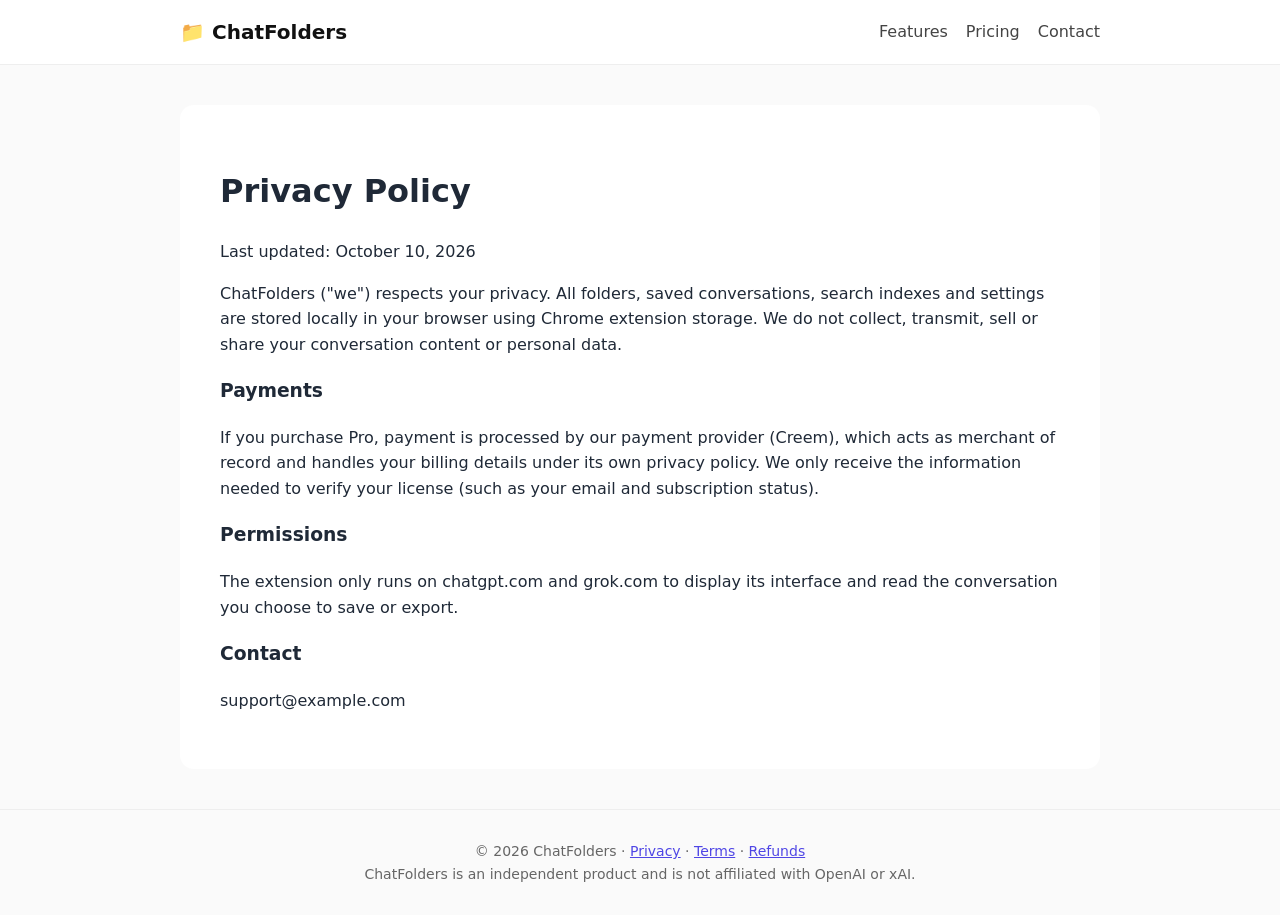
==== privacy.html @ de5f35a8 "Initial ChatFolders product site Landing page, privacy, terms, and refund policy for Creem / Chrome " ====
<!doctype html><html lang="en"><head><meta charset="utf-8"><meta name="viewport" content="width=device-width,initial-scale=1"><title>Privacy Policy – ChatFolders</title><link rel="stylesheet" href="style.css"></head><body><header><div class="w"><a class="logo" href="index.html">📁 ChatFolders</a><nav><a href="index.html#features">Features</a><a href="index.html#pricing">Pricing</a><a href="index.html#contact">Contact</a></nav></div></header>
<div class="w"><div class="doc"><h1>Privacy Policy</h1><p>Last updated: October 10, 2026</p>
<p>ChatFolders ("we") respects your privacy. All folders, saved conversations, search indexes and settings are stored locally in your browser using Chrome extension storage. We do not collect, transmit, sell or share your conversation content or personal data.</p>
<h3>Payments</h3><p>If you purchase Pro, payment is processed by our payment provider (Creem), which acts as merchant of record and handles your billing details under its own privacy policy. We only receive the information needed to verify your license (such as your email and subscription status).</p>
<h3>Permissions</h3><p>The extension only runs on chatgpt.com and grok.com to display its interface and read the conversation you choose to save or export.</p>
<h3>Contact</h3><p>support@example.com</p></div></div>
<footer><div class="w">© 2026 ChatFolders · <a href="privacy.html">Privacy</a> · <a href="terms.html">Terms</a> · <a href="refund.html">Refunds</a><br>ChatFolders is an independent product and is not affiliated with OpenAI or xAI.</div></footer></body></html>
---- style.css ----
*{box-sizing:border-box}body{margin:0;font-family:system-ui,-apple-system,Segoe UI,Roboto,sans-serif;color:#1f2937;line-height:1.6;background:#fafafa}
a{color:#4f46e5}.w{max-width:960px;margin:auto;padding:0 20px}
header{background:#fff;border-bottom:1px solid #eee}header .w{display:flex;justify-content:space-between;align-items:center;height:64px}
.logo{font-weight:800;font-size:20px;text-decoration:none;color:#111}nav a{margin-left:18px;text-decoration:none;color:#444}
.hero{text-align:center;padding:80px 20px;background:linear-gradient(135deg,#eef2ff,#fdf4ff)}.hero h1{font-size:44px;margin:0 0 12px}
.btn{display:inline-block;background:#4f46e5;color:#fff;padding:12px 26px;border-radius:10px;text-decoration:none;font-weight:600}
.grid{display:grid;grid-template-columns:repeat(auto-fit,minmax(240px,1fr));gap:20px;margin:40px 0}
.card{background:#fff;border:1px solid #eee;border-radius:14px;padding:24px}.card.pro{border:2px solid #4f46e5}
.price{font-size:32px;font-weight:800}section{padding:40px 0}footer{border-top:1px solid #eee;padding:30px 0;color:#666;font-size:14px;text-align:center}
.doc{background:#fff;padding:40px;border-radius:14px;margin:40px auto}
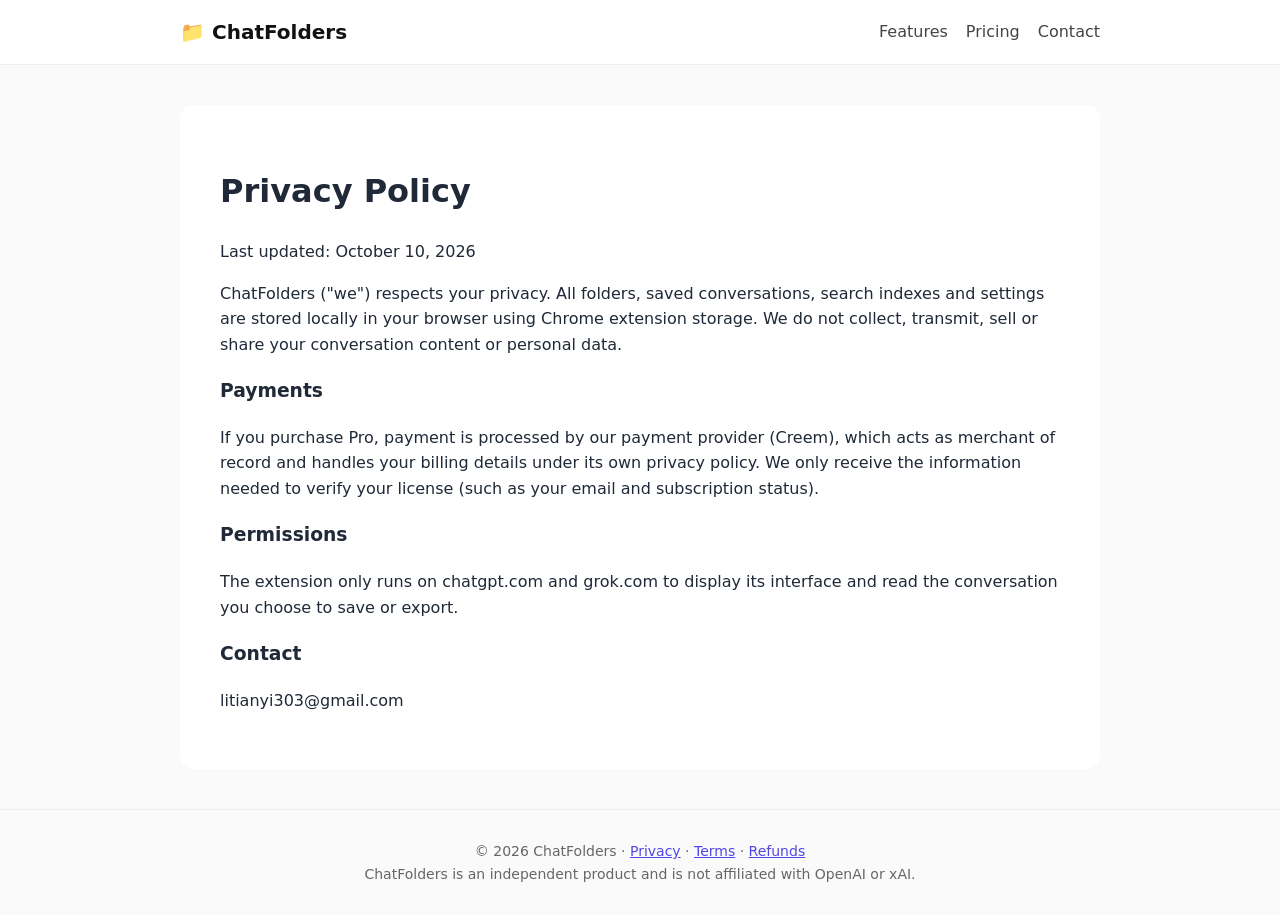
==== commit fad3ff46: "Replace template support@example.com with real support address Creem compliance blocked live payment" ====
--- a/privacy.html
+++ b/privacy.html
@@ -3,5 +3,5 @@
 <p>ChatFolders ("we") respects your privacy. All folders, saved conversations, search indexes and settings are stored locally in your browser using Chrome extension storage. We do not collect, transmit, sell or share your conversation content or personal data.</p>
 <h3>Payments</h3><p>If you purchase Pro, payment is processed by our payment provider (Creem), which acts as merchant of record and handles your billing details under its own privacy policy. We only receive the information needed to verify your license (such as your email and subscription status).</p>
 <h3>Permissions</h3><p>The extension only runs on chatgpt.com and grok.com to display its interface and read the conversation you choose to save or export.</p>
-<h3>Contact</h3><p>support@example.com</p></div></div>
+<h3>Contact</h3><p>litianyi303@gmail.com</p></div></div>
 <footer><div class="w">© 2026 ChatFolders · <a href="privacy.html">Privacy</a> · <a href="terms.html">Terms</a> · <a href="refund.html">Refunds</a><br>ChatFolders is an independent product and is not affiliated with OpenAI or xAI.</div></footer></body></html>
